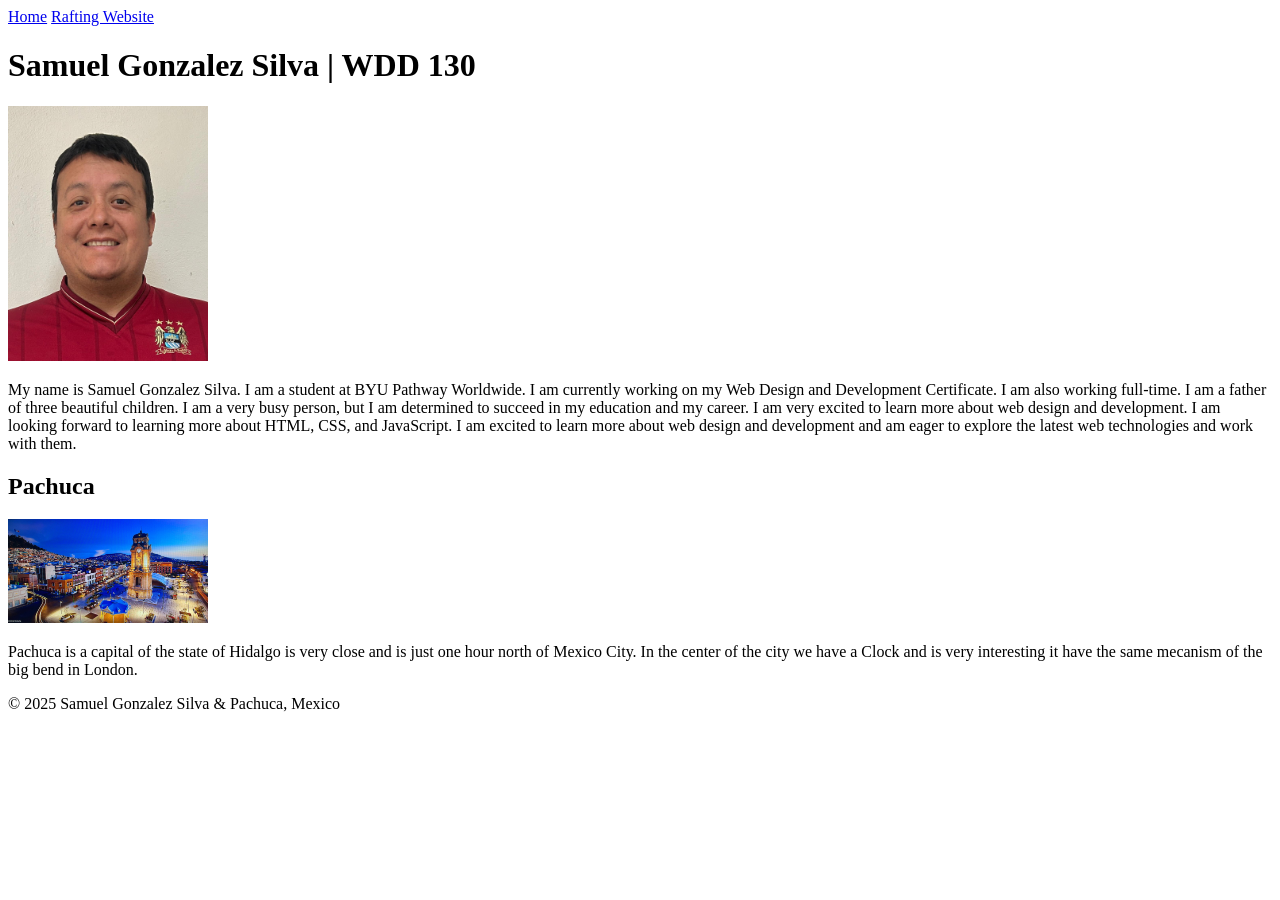
==== index.html @ eb9b6207 "add" ====
<!DOCTYPE html>
<html lang="en-us">

<head>
    <meta charset="UTF-8">
    <meta name="viewport" content="width=device-width, initial-scale=1.0">
    <title>Samuel Gonzalez Silva | WDD 130</title>
</head>

<body>
    <header>
        <nav>
            <a href="#">Home</a>
            <a href="wwr/">Rafting Website</a>
        </nav>
    </header>
    <main>
        <h1>Samuel Gonzalez Silva | WDD 130</h1>
        <img src="images/profile.jpeg" alt="Samuel Gonzalez Silva" width="200">
        <p>My name is Samuel Gonzalez Silva. I am a student at BYU Pathway Worldwide. I am currently working on my Web
            Design and Development Certificate. I am also working full-time. I am a father of three beautiful children.
            I am a very busy person, but I am determined to succeed in my education and my career. I am very excited to
            learn more about web design and development. I am looking forward to learning more about HTML, CSS, and
            JavaScript. I am excited to learn more about web design and development and am eager to explore the latest
            web technologies and work with them.</p>
    </main>
    <aside>
        <h2>Pachuca</h2>
        <img src="images/reloj.jpg" alt="Samuel Gonzalez Silva" width="200">
        <p>Pachuca is a capital of the state of Hidalgo is very close and is just one hour north of Mexico City. In the center of the city we have a Clock and is very interesting it have the same mecanism of the big bend in London.  </p>
    </aside>
    <footer>
        <p>&copy; 2025 Samuel Gonzalez Silva & Pachuca, Mexico</p>
    </footer>
</body>

</html>
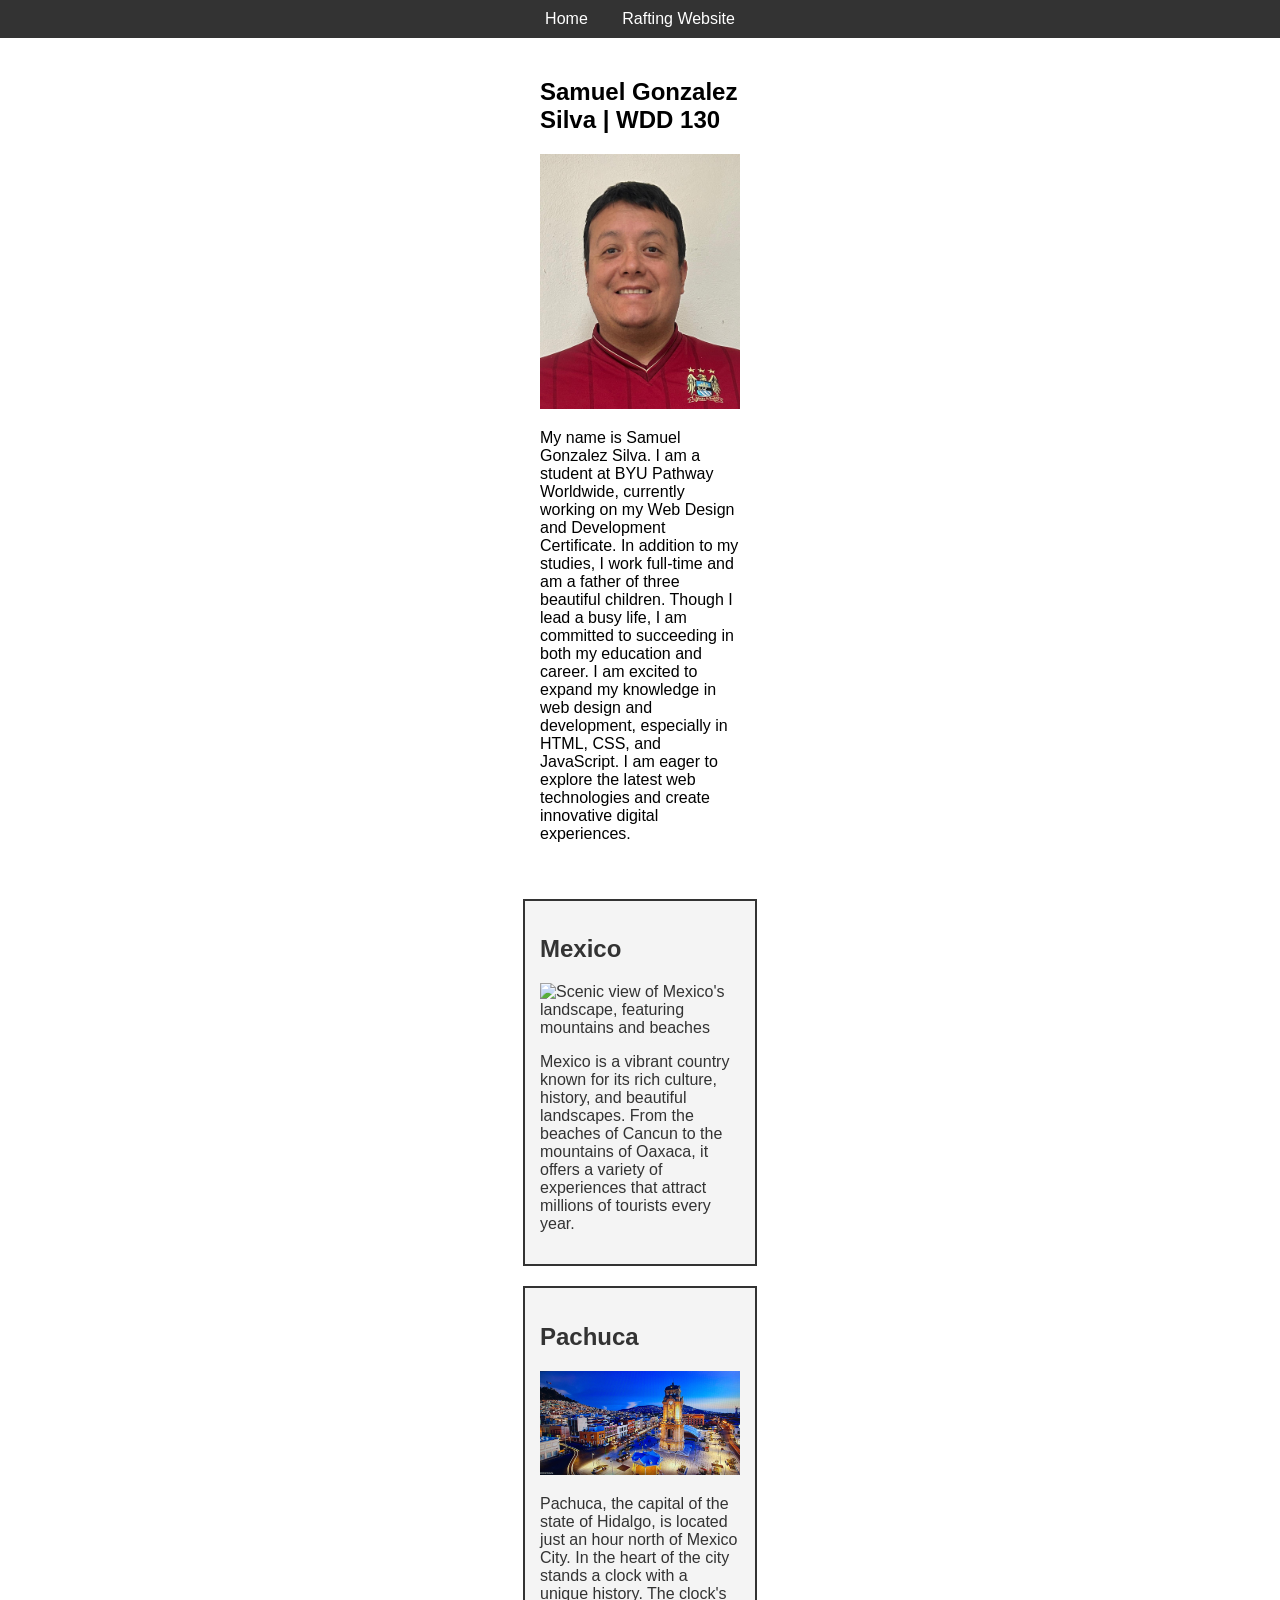
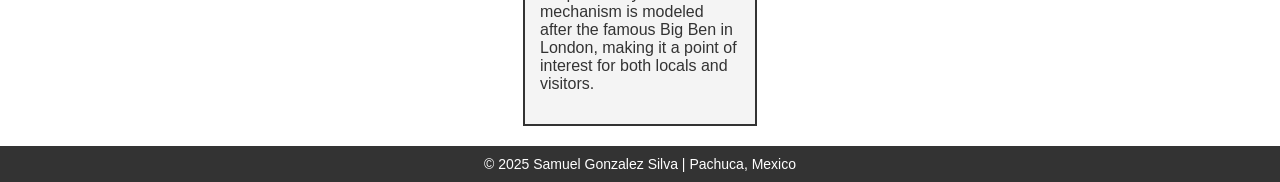
==== commit 069952b6: "more" ====
--- a/index.html
+++ b/index.html
@@ -1,37 +1,116 @@
 <!DOCTYPE html>
 <html lang="en-us">
-
 <head>
     <meta charset="UTF-8">
     <meta name="viewport" content="width=device-width, initial-scale=1.0">
     <title>Samuel Gonzalez Silva | WDD 130</title>
+    
+    <!-- Meta Tags -->
+    <meta name="description" content="Personal webpage of Samuel Gonzalez Silva, a student at BYU Pathway Worldwide pursuing a Web Design and Development Certificate. Learn more about his studies, career, and interests.">
+    <meta name="author" content="Samuel Gonzalez Silva">
+    
+    <!-- External CSS Link -->
+    <style>
+        /* General styling */
+        body {
+            font-family: Arial, sans-serif;
+            margin: 0;
+            padding: 0;
+        }
+
+        /* Limiting the width of the main content */
+        main {
+            max-width: 200px; /* You can adjust this value based on your preference */
+            margin: 0 auto; /* Centers the content horizontally */
+            padding: 20px;
+        }
+
+        /* Styling for the profile image */
+        .profile-image, .pachuca-image, .mexico-image {
+            max-width: 100%;
+            height: auto;
+        }
+
+        /* Header and Footer styling */
+        header, footer {
+            background-color: #333;
+            color: white;
+            padding: 10px 0;
+            text-align: center;
+        }
+
+        nav a {
+            color: white;
+            text-decoration: none;
+            margin: 0 15px;
+        }
+
+        footer p {
+            font-size: 14px;
+            margin: 0;
+        }
+
+        /* Styling for the aside element */
+        aside {
+            width: 200px; /* You can adjust the width as needed */
+            margin: 20px auto; /* Centers the aside horizontally with some space above and below */
+            border: 2px solid #333; /* Adds a solid border */
+            padding: 15px; /* Adds space inside the aside element */
+            background-color: #f4f4f4; /* Light gray background */
+            color: #333; /* Dark text color for better contrast */
+        }
+
+        /* Mobile-friendly responsive */
+        @media (max-width: 200px) {
+            main {
+                max-width: 100%; /* Ensures it uses full width on smaller screens */
+                padding: 10px;
+            }
+
+            aside {
+                width: 100%; /* Makes the aside take up the full width on small screens */
+                margin: 10px 0; /* Adds space around the aside */
+            }
+        }
+    </style>
 </head>
 
 <body>
     <header>
         <nav>
-            <a href="#">Home</a>
-            <a href="wwr/">Rafting Website</a>
+            <a href="#" title="Home">Home</a>
+            <a href="wwr/" title="Rafting Website">Rafting Website</a>
         </nav>
     </header>
+    
     <main>
-        <h1>Samuel Gonzalez Silva | WDD 130</h1>
-        <img src="images/profile.jpeg" alt="Samuel Gonzalez Silva" width="200">
-        <p>My name is Samuel Gonzalez Silva. I am a student at BYU Pathway Worldwide. I am currently working on my Web
-            Design and Development Certificate. I am also working full-time. I am a father of three beautiful children.
-            I am a very busy person, but I am determined to succeed in my education and my career. I am very excited to
-            learn more about web design and development. I am looking forward to learning more about HTML, CSS, and
-            JavaScript. I am excited to learn more about web design and development and am eager to explore the latest
-            web technologies and work with them.</p>
+        <section>
+            <h1>Samuel Gonzalez Silva | WDD 130</h1>
+            <img src="images/profile.jpeg" alt="Portrait of Samuel Gonzalez Silva, a student at BYU Pathway Worldwide" class="profile-image">
+            <p>My name is Samuel Gonzalez Silva. I am a student at BYU Pathway Worldwide, currently working on my Web Design and Development Certificate. In addition to my studies, I work full-time and am a father of three beautiful children. Though I lead a busy life, I am committed to succeeding in both my education and career. I am excited to expand my knowledge in web design and development, especially in HTML, CSS, and JavaScript. I am eager to explore the latest web technologies and create innovative digital experiences.</p>
+        </section>
     </main>
+    
+    <!-- New Aside Section for State/Country -->
     <aside>
-        <h2>Pachuca</h2>
-        <img src="images/reloj.jpg" alt="Samuel Gonzalez Silva" width="200">
-        <p>Pachuca is a capital of the state of Hidalgo is very close and is just one hour north of Mexico City. In the center of the city we have a Clock and is very interesting it have the same mecanism of the big bend in London.  </p>
+        <section>
+            <h2>Mexico</h2>
+            <img src="images/mexico.jpg" alt="Scenic view of Mexico's landscape, featuring mountains and beaches" class="mexico-image">
+            <p>Mexico is a vibrant country known for its rich culture, history, and beautiful landscapes. From the beaches of Cancun to the mountains of Oaxaca, it offers a variety of experiences that attract millions of tourists every year.</p>
+        </section>
     </aside>
+    
+    <aside>
+        <section>
+            <h2>Pachuca</h2>
+            <img src="images/reloj.jpg" alt="The clock in the center of Pachuca, Mexico, resembling Big Ben" class="pachuca-image">
+            <p>Pachuca, the capital of the state of Hidalgo, is located just an hour north of Mexico City. In the heart of the city stands a clock with a unique history. The clock's mechanism is modeled after the famous Big Ben in London, making it a point of interest for both locals and visitors.</p>
+        </section>
+    </aside>
+    
     <footer>
-        <p>&copy; 2025 Samuel Gonzalez Silva & Pachuca, Mexico</p>
+        <p>&copy; 2025 Samuel Gonzalez Silva | Pachuca, Mexico</p>
     </footer>
+
 </body>
-
-</html>+</html>
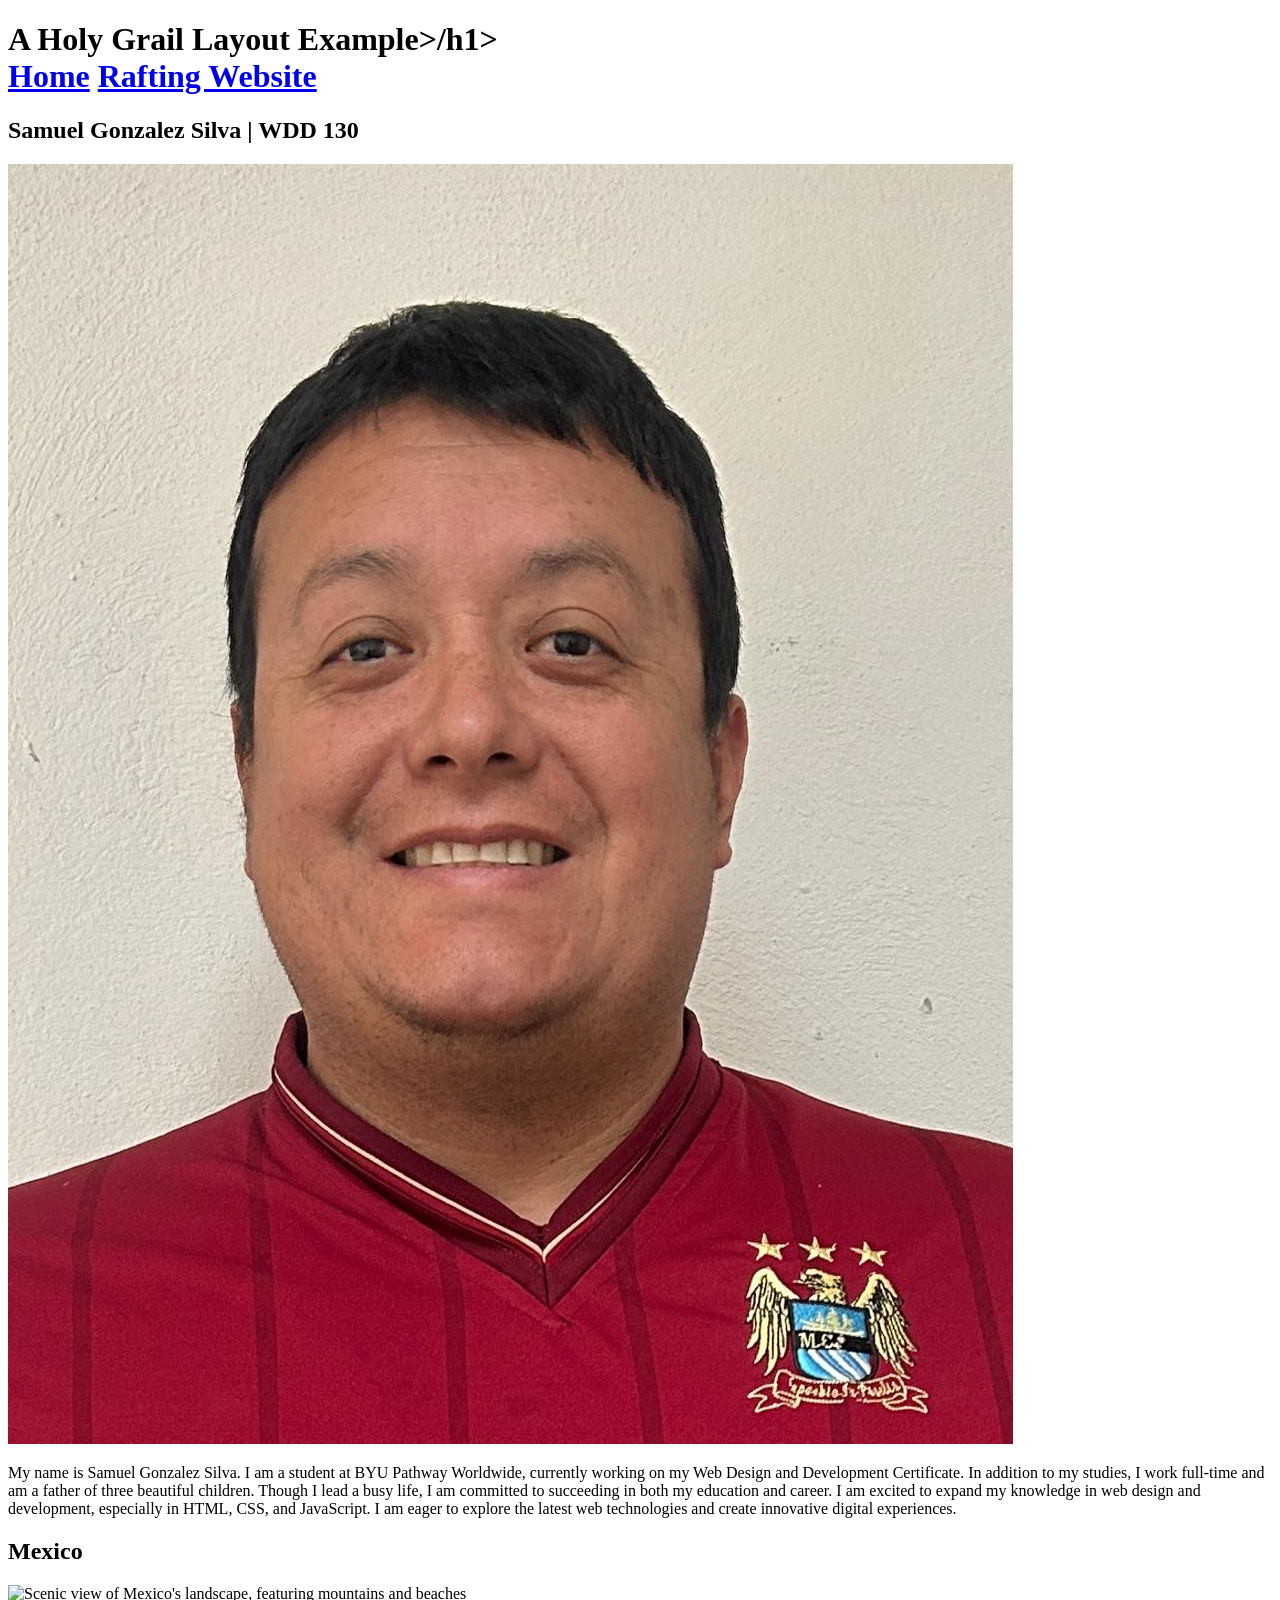
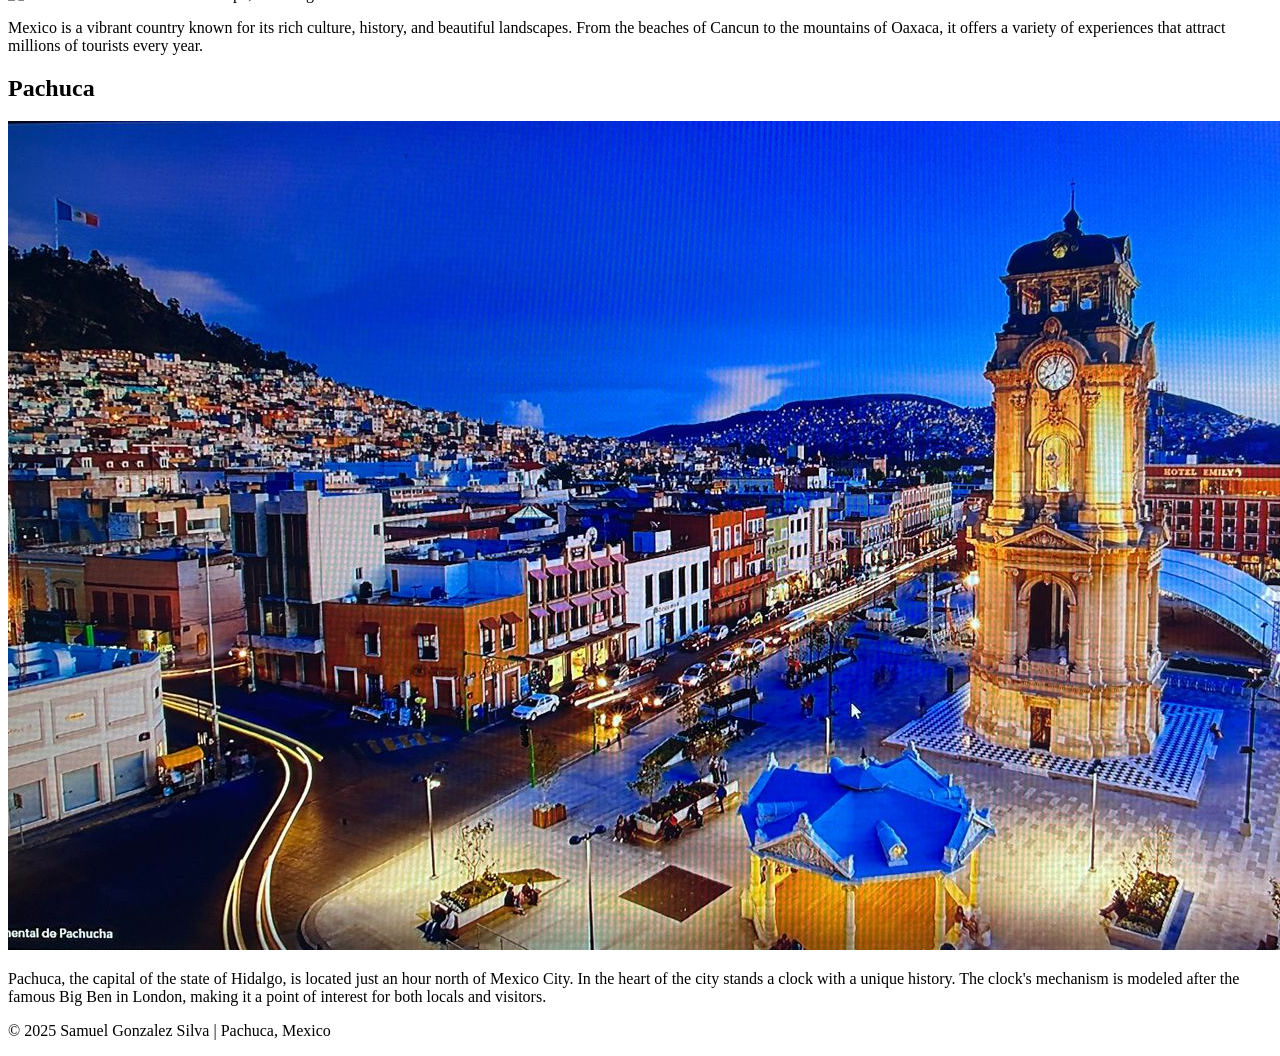
==== commit 207a92a7: "ADD" ====
--- a/index.html
+++ b/index.html
@@ -3,80 +3,13 @@
 <head>
     <meta charset="UTF-8">
     <meta name="viewport" content="width=device-width, initial-scale=1.0">
-    <title>Samuel Gonzalez Silva | WDD 130</title>
-    
-    <!-- Meta Tags -->
+    <title>Samuel Gonzalez Silva | Holy Grail Layout Exmple</title>
     <meta name="description" content="Personal webpage of Samuel Gonzalez Silva, a student at BYU Pathway Worldwide pursuing a Web Design and Development Certificate. Learn more about his studies, career, and interests.">
     <meta name="author" content="Samuel Gonzalez Silva">
     
-    <!-- External CSS Link -->
-    <style>
-        /* General styling */
-        body {
-            font-family: Arial, sans-serif;
-            margin: 0;
-            padding: 0;
-        }
-
-        /* Limiting the width of the main content */
-        main {
-            max-width: 200px; /* You can adjust this value based on your preference */
-            margin: 0 auto; /* Centers the content horizontally */
-            padding: 20px;
-        }
-
-        /* Styling for the profile image */
-        .profile-image, .pachuca-image, .mexico-image {
-            max-width: 100%;
-            height: auto;
-        }
-
-        /* Header and Footer styling */
-        header, footer {
-            background-color: #333;
-            color: white;
-            padding: 10px 0;
-            text-align: center;
-        }
-
-        nav a {
-            color: white;
-            text-decoration: none;
-            margin: 0 15px;
-        }
-
-        footer p {
-            font-size: 14px;
-            margin: 0;
-        }
-
-        /* Styling for the aside element */
-        aside {
-            width: 200px; /* You can adjust the width as needed */
-            margin: 20px auto; /* Centers the aside horizontally with some space above and below */
-            border: 2px solid #333; /* Adds a solid border */
-            padding: 15px; /* Adds space inside the aside element */
-            background-color: #f4f4f4; /* Light gray background */
-            color: #333; /* Dark text color for better contrast */
-        }
-
-        /* Mobile-friendly responsive */
-        @media (max-width: 200px) {
-            main {
-                max-width: 100%; /* Ensures it uses full width on smaller screens */
-                padding: 10px;
-            }
-
-            aside {
-                width: 100%; /* Makes the aside take up the full width on small screens */
-                margin: 10px 0; /* Adds space around the aside */
-            }
-        }
-    </style>
-</head>
-
 <body>
     <header>
+        <h1>A Holy Grail Layout Example>/h1>
         <nav>
             <a href="#" title="Home">Home</a>
             <a href="wwr/" title="Rafting Website">Rafting Website</a>
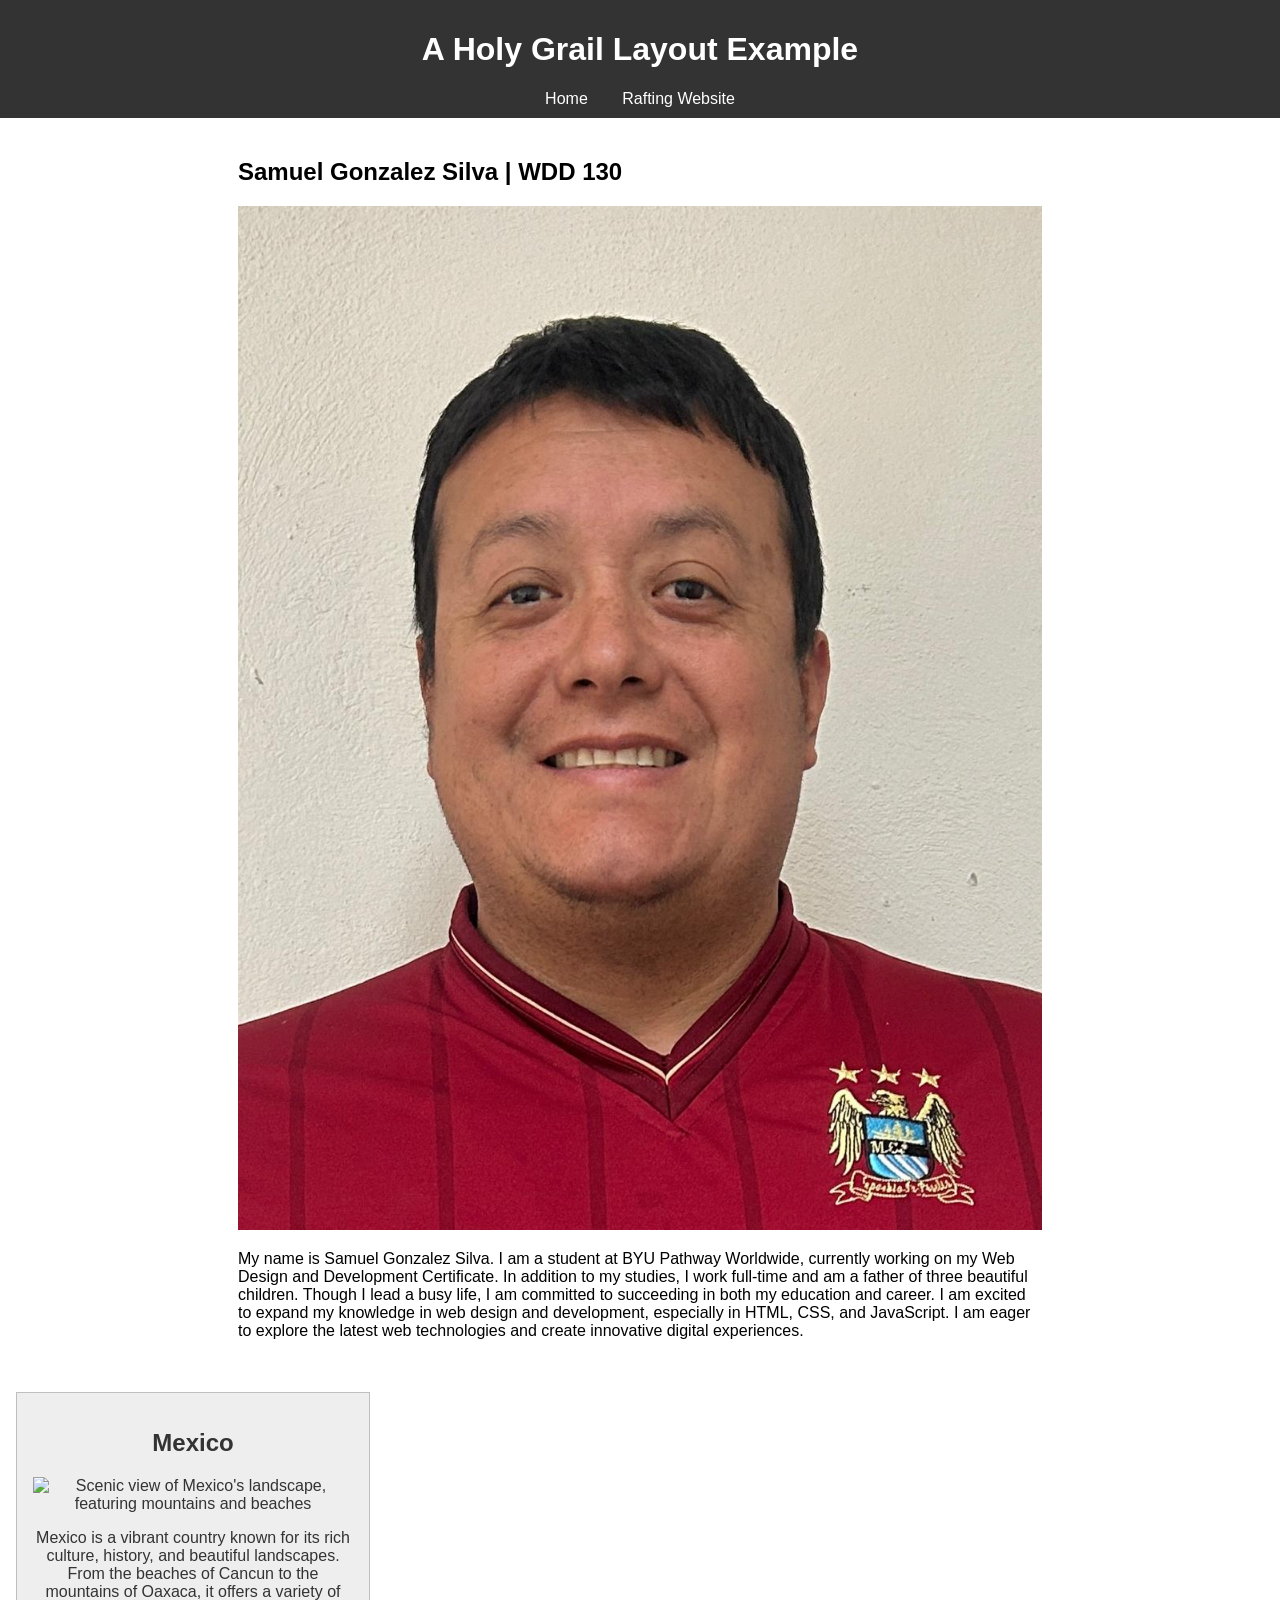
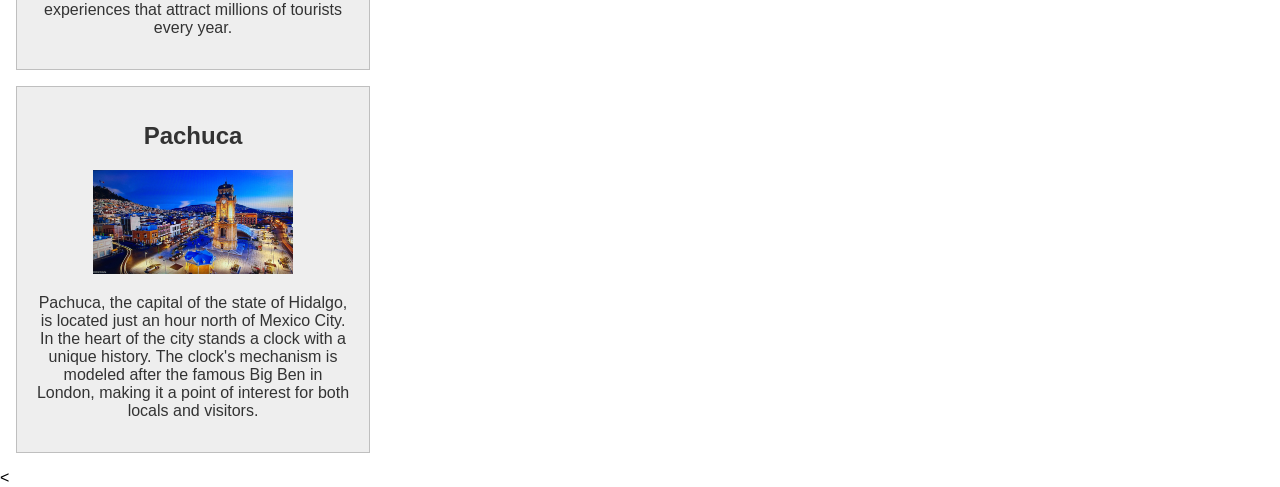
==== commit 53c8e4dc: "ADD 2" ====
--- a/index.html
+++ b/index.html
@@ -3,13 +3,74 @@
 <head>
     <meta charset="UTF-8">
     <meta name="viewport" content="width=device-width, initial-scale=1.0">
-    <title>Samuel Gonzalez Silva | Holy Grail Layout Exmple</title>
+    <title>Samuel Gonzalez Silva | Holy Grail Layout Example</title>
     <meta name="description" content="Personal webpage of Samuel Gonzalez Silva, a student at BYU Pathway Worldwide pursuing a Web Design and Development Certificate. Learn more about his studies, career, and interests.">
     <meta name="author" content="Samuel Gonzalez Silva">
-    
+    <style>
+        /* General styling */
+        body {
+            font-family: Arial, sans-serif;
+            margin: 0;
+            padding: 0;
+        }
+
+        /* Header styling */
+        header {
+            background-color: #333;
+            color: white;
+            padding: 10px 0;
+            text-align: center;
+        }
+
+        nav a {
+            color: white;
+            text-decoration: none;
+            margin: 0 15px;
+        }
+
+        /* Main content styling */
+        main {
+            max-width: 804px;
+            margin: 0 auto;
+            padding: 20px;
+        }
+
+        /* Profile image styling */
+        .profile-image {
+            max-width: 100%;
+            height: auto;
+        }
+
+        /* Aside element styling */
+        aside {
+            width: 20rem;
+            margin: 1rem;
+            border: 1px solid rgba(0, 0, 0, 0.2);
+            padding: 1rem;
+            background-color: #eee;
+            color: #333;
+            text-align: center;
+        }
+
+        aside img { 
+            width: 200px;
+            height: auto;
+        }
+
+        /* Footer styling */
+        footer {
+            margin-top: 15px;
+            border-top: 1px solid #000;
+            text-align: center;
+            padding: 10px;
+            background-color: #333;
+            color: white;
+        }
+    </style>
+</head>
 <body>
     <header>
-        <h1>A Holy Grail Layout Example>/h1>
+        <h1>A Holy Grail Layout Example</h1>
         <nav>
             <a href="#" title="Home">Home</a>
             <a href="wwr/" title="Rafting Website">Rafting Website</a>
@@ -24,7 +85,6 @@
         </section>
     </main>
     
-    <!-- New Aside Section for State/Country -->
     <aside>
         <section>
             <h2>Mexico</h2>
@@ -32,7 +92,7 @@
             <p>Mexico is a vibrant country known for its rich culture, history, and beautiful landscapes. From the beaches of Cancun to the mountains of Oaxaca, it offers a variety of experiences that attract millions of tourists every year.</p>
         </section>
     </aside>
-    
+
     <aside>
         <section>
             <h2>Pachuca</h2>
@@ -40,10 +100,5 @@
             <p>Pachuca, the capital of the state of Hidalgo, is located just an hour north of Mexico City. In the heart of the city stands a clock with a unique history. The clock's mechanism is modeled after the famous Big Ben in London, making it a point of interest for both locals and visitors.</p>
         </section>
     </aside>
-    
-    <footer>
-        <p>&copy; 2025 Samuel Gonzalez Silva | Pachuca, Mexico</p>
-    </footer>
 
-</body>
-</html>
+    <
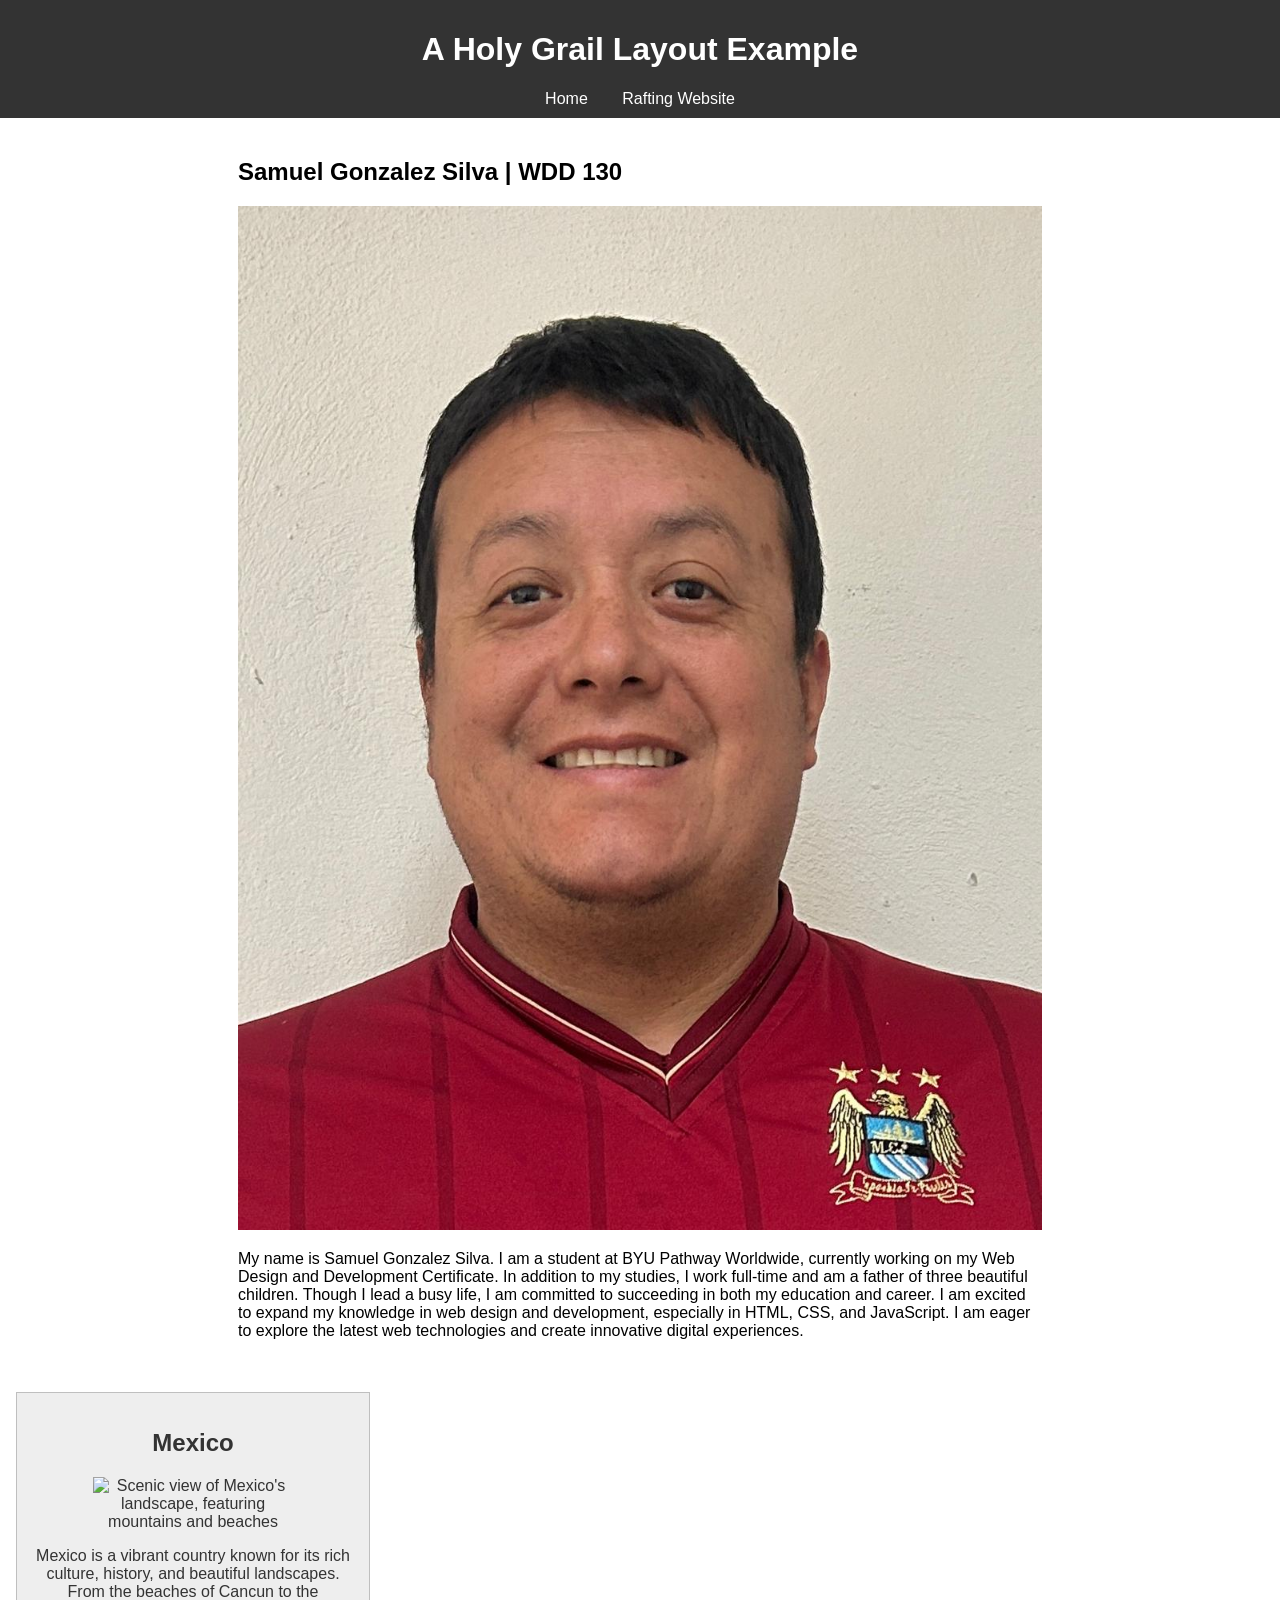
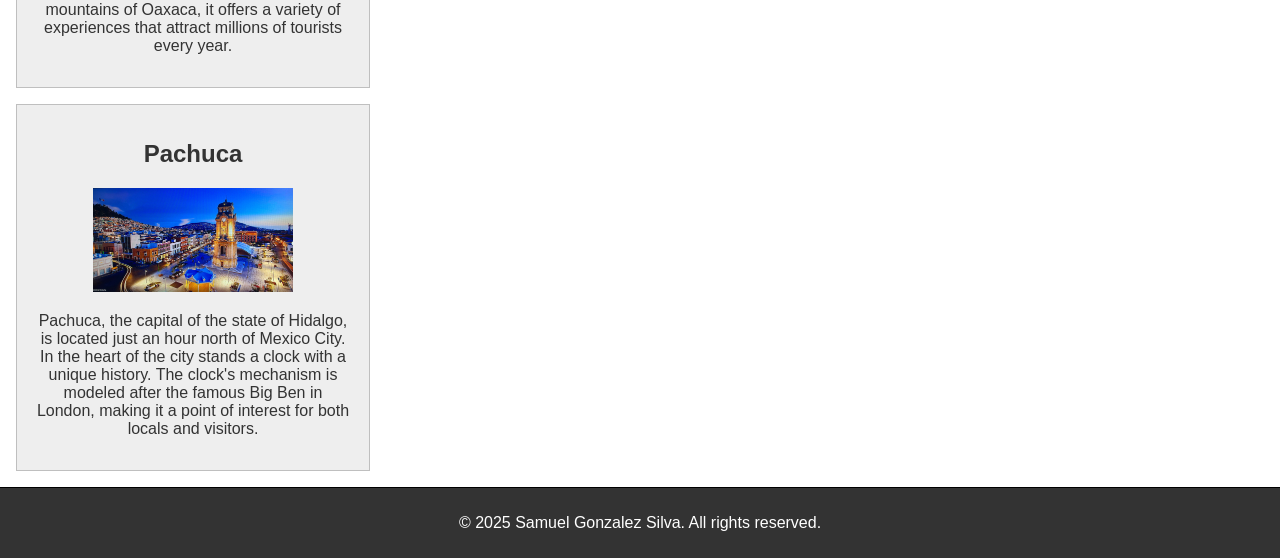
==== commit b6569ed7: "more" ====
--- a/index.html
+++ b/index.html
@@ -7,14 +7,14 @@
     <meta name="description" content="Personal webpage of Samuel Gonzalez Silva, a student at BYU Pathway Worldwide pursuing a Web Design and Development Certificate. Learn more about his studies, career, and interests.">
     <meta name="author" content="Samuel Gonzalez Silva">
     <style>
-        /* General styling */
+        
         body {
             font-family: Arial, sans-serif;
             margin: 0;
             padding: 0;
         }
 
-        /* Header styling */
+        
         header {
             background-color: #333;
             color: white;
@@ -28,20 +28,25 @@
             margin: 0 15px;
         }
 
-        /* Main content styling */
+       
         main {
             max-width: 804px;
             margin: 0 auto;
             padding: 20px;
         }
 
-        /* Profile image styling */
-        .profile-image {
+        
+        main img {
             max-width: 100%;
             height: auto;
         }
 
-        /* Aside element styling */
+        
+        p {
+            padding: 0px; 
+        }
+
+        
         aside {
             width: 20rem;
             margin: 1rem;
@@ -52,16 +57,19 @@
             text-align: center;
         }
 
-        aside img { 
-            width: 200px;
+        
+        aside img {
+            width: 100%;
             height: auto;
+            max-width: 200px; 
+            margin: 0 auto; 
         }
 
-        /* Footer styling */
+        
         footer {
-            margin-top: 15px;
-            border-top: 1px solid #000;
-            text-align: center;
+            margin-top: 15px; 
+            border-top: 1px solid #000; 
+            text-align: center; 
             padding: 10px;
             background-color: #333;
             color: white;
@@ -101,4 +109,9 @@
         </section>
     </aside>
 
-    <
+    <footer>
+        <p>&copy; 2025 Samuel Gonzalez Silva. All rights reserved.</p>
+    </footer>
+</body>
+</html>
+
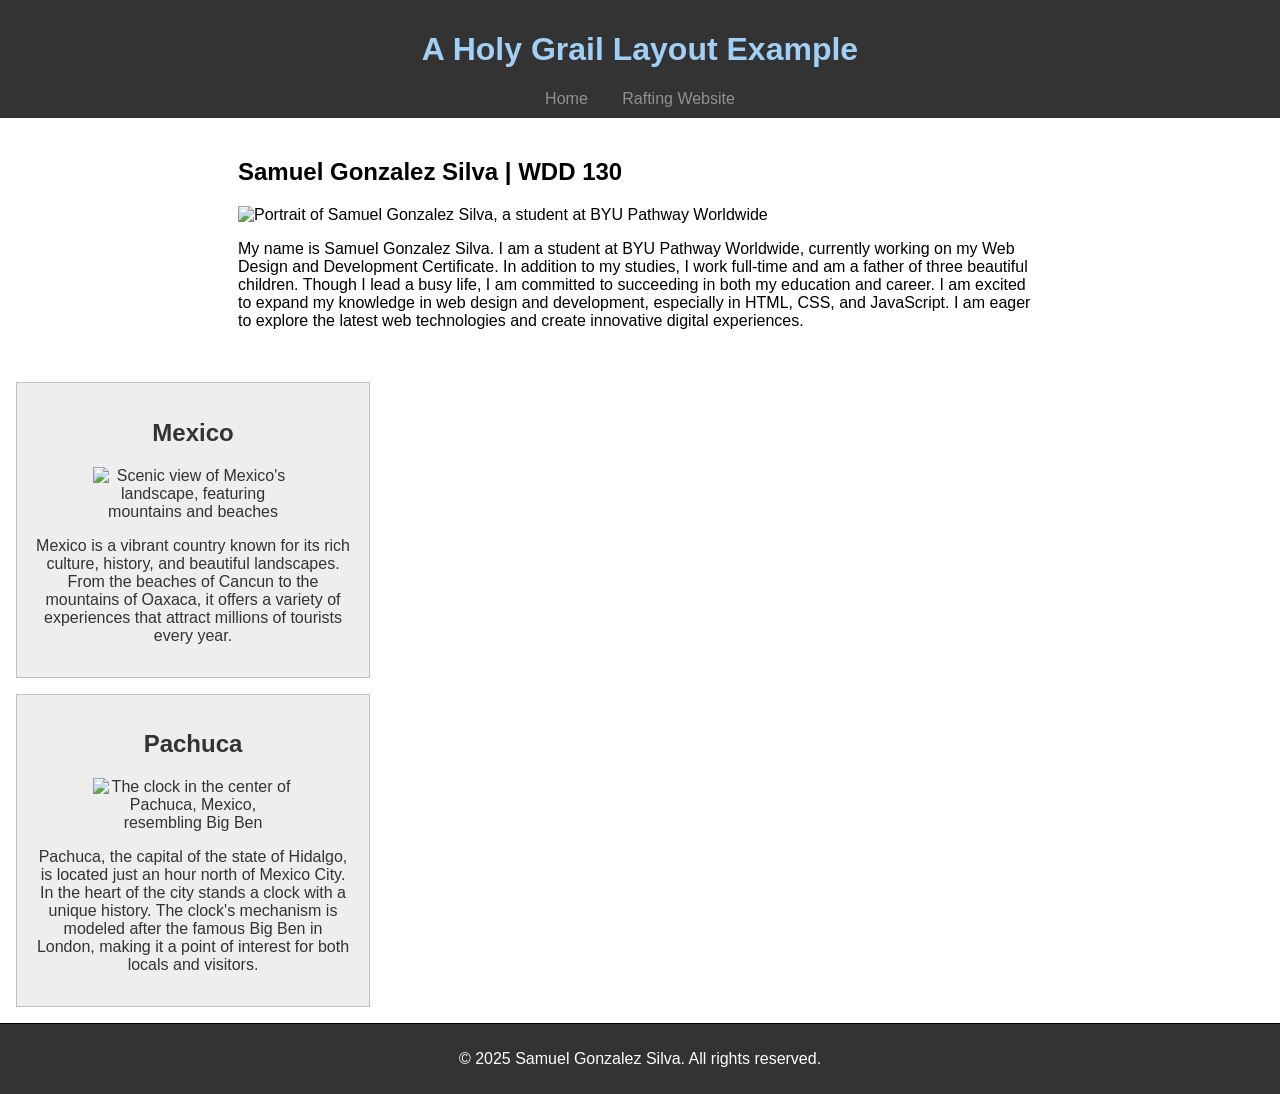
==== commit 7c17975b: "more" ====
--- a/index.html
+++ b/index.html
@@ -17,13 +17,13 @@
         
         header {
             background-color: #333;
-            color: white;
+            color: rgb(161, 207, 245);
             padding: 10px 0;
             text-align: center;
         }
 
         nav a {
-            color: white;
+            color: rgb(148, 144, 144);
             text-decoration: none;
             margin: 0 15px;
         }
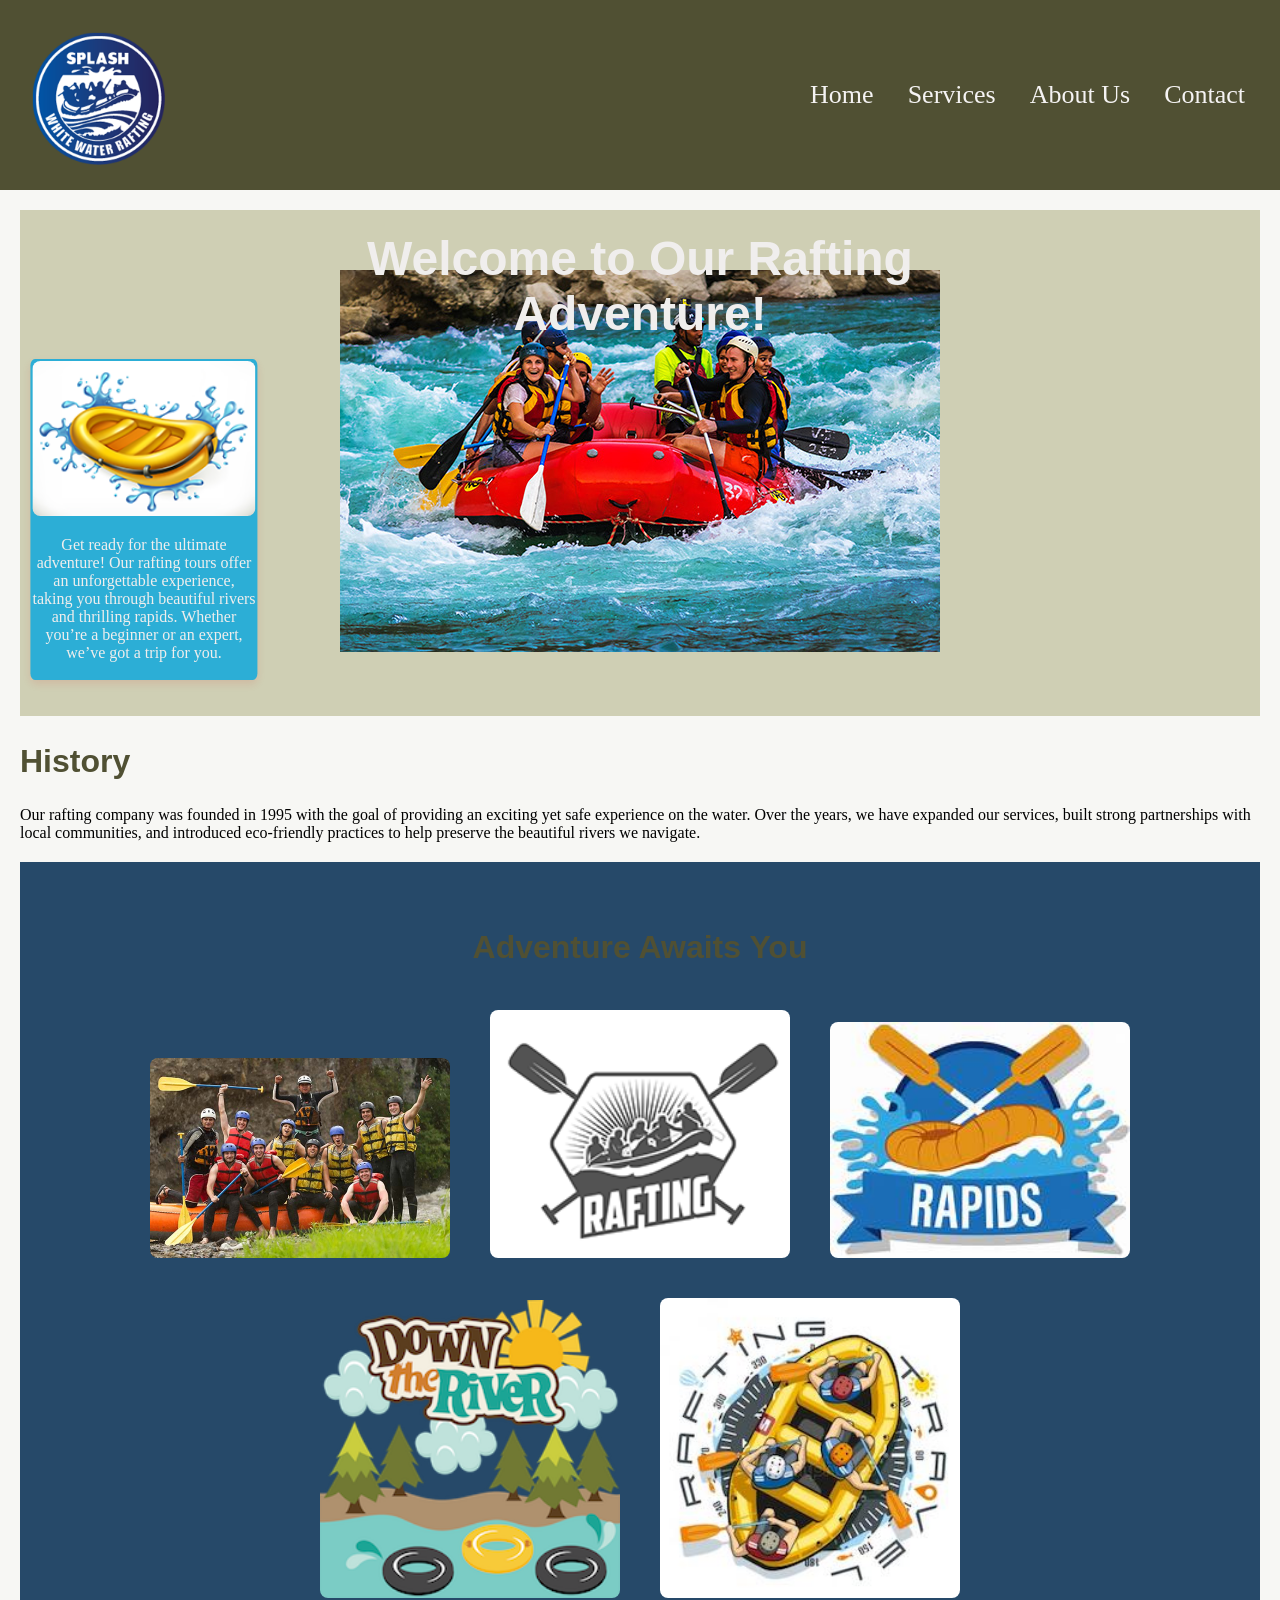
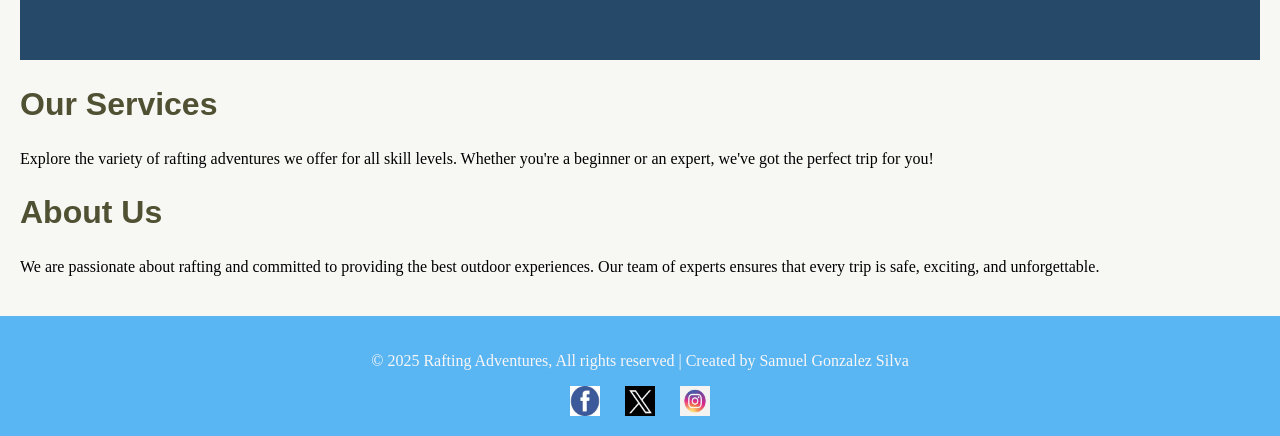
==== commit e87223b2: "14" ====
--- a/index.html
+++ b/index.html
@@ -1,117 +1,243 @@
 <!DOCTYPE html>
-<html lang="en-us">
+<html lang="en">
+
 <head>
     <meta charset="UTF-8">
     <meta name="viewport" content="width=device-width, initial-scale=1.0">
-    <title>Samuel Gonzalez Silva | Holy Grail Layout Example</title>
-    <meta name="description" content="Personal webpage of Samuel Gonzalez Silva, a student at BYU Pathway Worldwide pursuing a Web Design and Development Certificate. Learn more about his studies, career, and interests.">
-    <meta name="author" content="Samuel Gonzalez Silva">
+    <title>Wireframe Page</title>
+
+    <meta name="description" content="Wireframe for Rafting Adventure website. Explore our services, history, and more!">
+    <link href="stylesheet">
+    <link href="stylesheet">
+
+    
     <style>
-        
+        :root {
+            --primary-color: #505033;
+            --secondary-color: #264969;
+            --accent1-color: #CFCFB4;
+            --accent2-color: #b4cde4;
+            --background-color: #f7f7f4;
+            --footer-background: #59b6f3;
+            --footer-text-color: rgb(250, 246, 246);
+        }
+
         body {
-            font-family: Arial, sans-serif;
+            font-family: 'Lora', serif;
             margin: 0;
             padding: 0;
-        }
-
-        
-        header {
-            background-color: #333;
-            color: rgb(161, 207, 245);
-            padding: 10px 0;
-            text-align: center;
+            background-color: var(--background-color);
+        }
+
+        h1, h2, h3 {
+            font-family: 'Bebas Neue', sans-serif;
+        }
+
+                header {
+            display: flex;
+            justify-content: space-between;
+            align-items: center;
+            padding: 20px;
+            background-color: var(--primary-color);
+        }
+
+        header img {
+            max-width: 150px;  /Adjust based on your logo size /
         }
 
         nav a {
-            color: rgb(148, 144, 144);
+            color: rgb(245, 243, 243);
             text-decoration: none;
             margin: 0 15px;
-        }
-
-       
+            font-size: 26px;
+        }
+
+        nav a:hover {
+            text-decoration: underline;
+        }
+
+        
         main {
-            max-width: 804px;
-            margin: 0 auto;
             padding: 20px;
         }
 
-        
-        main img {
-            max-width: 100%;
+            .hero {
+            background-color: var(--accent1-color);
+            color: rgb(240, 238, 237);
+            padding: 60px 20px;
+            text-align: center;
+            position: relative; 
+        }
+
+        .hero h1 {
+            font-size: 3rem;
+            position: absolute; 
+            top: 15%;
+            left: 50%;
+            transform: translate(-50%, -50%);
+            margin: 0;
+        }
+
+        .hero img {
+            max-width: 100%; 
             height: auto;
         }
 
-        
-        p {
-            padding: 0px; 
-        }
-
-        
-        aside {
-            width: 20rem;
-            margin: 1rem;
-            border: 1px solid rgba(0, 0, 0, 0.2);
-            padding: 1rem;
-            background-color: #eee;
-            color: #333;
-            text-align: center;
-        }
-
-        
-        aside img {
+        article {
+            margin: 2px 0;
+            background-color: #2caed6;
+            padding: 2px;
+            border-radius: 2%;
+            box-shadow: 0 4px 8px rgba(218, 12, 12, 0.1);
+            position: absolute; 
+            top: 29%;  
+            left: 10%;
+            transform: translateX(-50%);
+            width: 18%; 
+        }
+
+        article img {
             width: 100%;
             height: auto;
-            max-width: 200px; 
-            margin: 0 auto; 
-        }
-
-        
-        footer {
-            margin-top: 15px; 
-            border-top: 1px solid #000; 
-            text-align: center; 
-            padding: 10px;
-            background-color: #333;
-            color: white;
-        }
+            border-radius: 8px;
+        }
+
+        section {
+            margin: 20px 0;
+        }
+
+        section h2 {
+            color: var(--primary-color);
+            font-size: 2rem;
+        }
+
+            .adventure-section {
+            background-color: var(--secondary-color);
+            padding: 40px 20px;
+            color: rgb(10, 10, 10);
+            text-align: center;
+        }
+
+        .adventure-section img {
+            width: 25%;
+            height: auto;
+            margin: 18px;
+            border-radius: 8px;
+        }
+
+            footer {
+            background-color: var(--footer-background);
+            color: var(--footer-text-color);
+            padding: 20px;
+            text-align: center;
+        }
+
+        footer a {
+            color: var(--footer-text-color);
+            text-decoration: none;
+            margin: 0 10px;
+            font-size: 20px;
+        }
+
+        footer a:hover {
+            text-decoration: underline;
+        }
+
+        
+        footer a img {
+            width: 30px;
+            height: 30px;
+            vertical-align: middle;
+        }
+
+        footer a {
+            text-decoration: none; 
+        }
+
+        footer a:hover {
+            text-decoration: none; 
+        }
+
     </style>
 </head>
+
 <body>
+
+    
     <header>
-        <h1>A Holy Grail Layout Example</h1>
+        
+        <img src="images/z-splash.jpg" alt="Rafting Logo">
+
+        
         <nav>
             <a href="#" title="Home">Home</a>
-            <a href="wwr/" title="Rafting Website">Rafting Website</a>
+            <a href="#" title="Services">Services</a>
+            <a href="#" title="About Us">About Us</a>
+            <a href="#" title="Contact">Contact</a>
         </nav>
     </header>
+
     
     <main>
+        
+        <div class="hero">
+            
+            <img src="images/awesome.jpg" alt="Rafting Adventure">
+            <h1>Welcome to Our Rafting Adventure!</h1>
+            
+            
+            <article>
+                <img src="images/splash.jpg" alt="Exciting Rafting Experience">
+                <p>Get ready for the ultimate adventure! Our rafting tours offer an unforgettable experience, taking you through beautiful rivers and thrilling rapids. Whether you’re a beginner or an expert, we’ve got a trip for you.</p>
+            </article>
+        </div>
+
+        
         <section>
-            <h1>Samuel Gonzalez Silva | WDD 130</h1>
-            <img src="images/profile.jpeg" alt="Portrait of Samuel Gonzalez Silva, a student at BYU Pathway Worldwide" class="profile-image">
-            <p>My name is Samuel Gonzalez Silva. I am a student at BYU Pathway Worldwide, currently working on my Web Design and Development Certificate. In addition to my studies, I work full-time and am a father of three beautiful children. Though I lead a busy life, I am committed to succeeding in both my education and career. I am excited to expand my knowledge in web design and development, especially in HTML, CSS, and JavaScript. I am eager to explore the latest web technologies and create innovative digital experiences.</p>
+            <h2>History</h2>
+            <p>Our rafting company was founded in 1995 with the goal of providing an exciting yet safe experience on the water. Over the years, we have expanded our services, built strong partnerships with local communities, and introduced eco-friendly practices to help preserve the beautiful rivers we navigate.</p>
+        </section>
+
+        
+        <section class="adventure-section">
+            <h2>Adventure Awaits You</h2>
+            <div>
+                <img src="images/fun.jpg" alt="Adventure 1">
+                <img src="images/rafting.jpg" alt="Adventure 2">
+                <img src="images/rapids.jpg" alt="Adventure 3">
+                <img src="images/river.jpg" alt="Adventure 4">
+                <img src="images/team.jpg" alt="Adventure 5">
+            </div>
+        </section>
+
+        
+        <section>
+            <h2>Our Services</h2>
+            <p>Explore the variety of rafting adventures we offer for all skill levels. Whether you're a beginner or an expert, we've got the perfect trip for you!</p>
+        </section>
+
+        
+        <section>
+            <h2>About Us</h2>
+            <p>We are passionate about rafting and committed to providing the best outdoor experiences. Our team of experts ensures that every trip is safe, exciting, and unforgettable.</p>
         </section>
     </main>
-    
-    <aside>
-        <section>
-            <h2>Mexico</h2>
-            <img src="images/mexico.jpg" alt="Scenic view of Mexico's landscape, featuring mountains and beaches" class="mexico-image">
-            <p>Mexico is a vibrant country known for its rich culture, history, and beautiful landscapes. From the beaches of Cancun to the mountains of Oaxaca, it offers a variety of experiences that attract millions of tourists every year.</p>
-        </section>
-    </aside>
-
-    <aside>
-        <section>
-            <h2>Pachuca</h2>
-            <img src="images/reloj.jpg" alt="The clock in the center of Pachuca, Mexico, resembling Big Ben" class="pachuca-image">
-            <p>Pachuca, the capital of the state of Hidalgo, is located just an hour north of Mexico City. In the heart of the city stands a clock with a unique history. The clock's mechanism is modeled after the famous Big Ben in London, making it a point of interest for both locals and visitors.</p>
-        </section>
-    </aside>
-
+
+   
     <footer>
-        <p>&copy; 2025 Samuel Gonzalez Silva. All rights reserved.</p>
+        <p>&copy; 2025 Rafting Adventures, All rights reserved | Created by Samuel Gonzalez Silva</p>
+        
+        <a href="#" title="Facebook">
+            <img src="images/face.jpg" alt="Facebook">
+        </a>
+        <a href="#" title="Twitter">
+            <img src="images/x.jpg" alt="Twitter">
+        </a>
+        <a href="#" title="Instagram">
+            <img src="images/Ig.jpg" alt="Instagram">
+        </a>
     </footer>
+
 </body>
+
 </html>
-
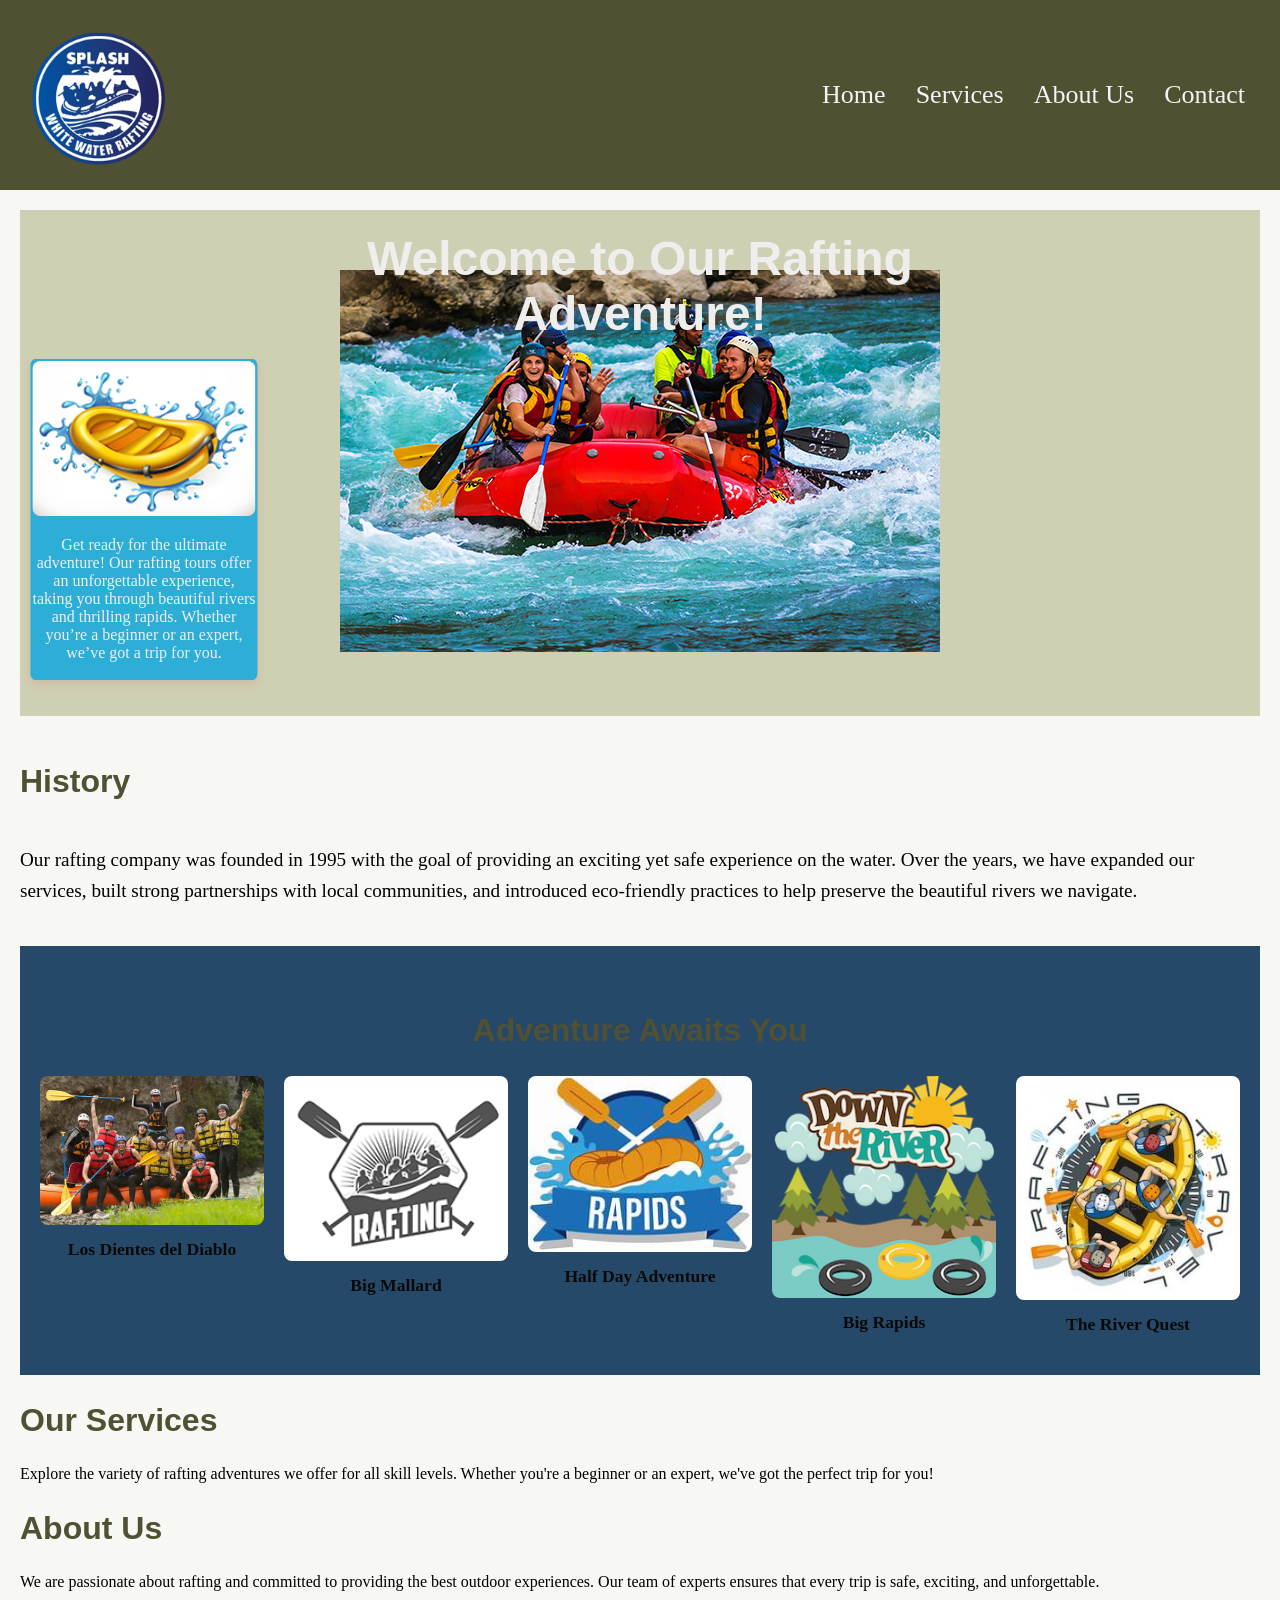
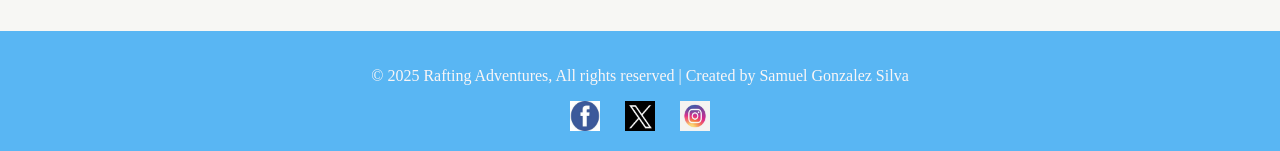
==== commit d8cc641f: "20" ====
--- a/index.html
+++ b/index.html
@@ -5,12 +5,10 @@
     <meta charset="UTF-8">
     <meta name="viewport" content="width=device-width, initial-scale=1.0">
     <title>Wireframe Page</title>
-
     <meta name="description" content="Wireframe for Rafting Adventure website. Explore our services, history, and more!">
     <link href="stylesheet">
     <link href="stylesheet">
 
-    
     <style>
         :root {
             --primary-color: #505033;
@@ -33,16 +31,24 @@
             font-family: 'Bebas Neue', sans-serif;
         }
 
-                header {
-            display: flex;
-            justify-content: space-between;
+    
+        header {
+            display: grid;
+            grid-template-columns: 150px 1fr;
             align-items: center;
             padding: 20px;
             background-color: var(--primary-color);
         }
 
         header img {
-            max-width: 150px;  /Adjust based on your logo size /
+            max-width: 100%;
+            height: auto;
+        }
+
+    
+        nav {
+            display: flex;
+            justify-content: flex-end;
         }
 
         nav a {
@@ -56,22 +62,22 @@
             text-decoration: underline;
         }
 
-        
         main {
             padding: 20px;
         }
 
-            .hero {
+        
+        .hero {
             background-color: var(--accent1-color);
             color: rgb(240, 238, 237);
             padding: 60px 20px;
             text-align: center;
-            position: relative; 
+            position: relative;
         }
 
         .hero h1 {
             font-size: 3rem;
-            position: absolute; 
+            position: absolute;
             top: 15%;
             left: 50%;
             transform: translate(-50%, -50%);
@@ -79,7 +85,7 @@
         }
 
         .hero img {
-            max-width: 100%; 
+            max-width: 100%;
             height: auto;
         }
 
@@ -89,11 +95,11 @@
             padding: 2px;
             border-radius: 2%;
             box-shadow: 0 4px 8px rgba(218, 12, 12, 0.1);
-            position: absolute; 
-            top: 29%;  
+            position: absolute;
+            top: 29%;
             left: 10%;
             transform: translateX(-50%);
-            width: 18%; 
+            width: 18%;
         }
 
         article img {
@@ -111,21 +117,53 @@
             font-size: 2rem;
         }
 
-            .adventure-section {
+        .history-section {
+            display: flex;
+            flex-direction: column;
+            justify-content: center;
+            align-items: flex-start;
+        }
+
+        .history-section p {
+            font-size: 1.2rem;
+            line-height: 1.6;
+        }
+
+        
+        .adventure-section {
             background-color: var(--secondary-color);
             padding: 40px 20px;
             color: rgb(10, 10, 10);
             text-align: center;
         }
 
+        .adventure-section .adventure-images {
+            display: grid;
+            grid-template-columns: repeat(5, 1fr);
+            gap: 20px;
+            justify-items: center;
+        }
+
+        .adventure-section figure {
+            margin: 0;
+            position: relative;
+            width: 100%;
+        }
+
         .adventure-section img {
-            width: 25%;
-            height: auto;
-            margin: 18px;
+            width: 100%;
+            height: auto;
             border-radius: 8px;
         }
 
-            footer {
+        .adventure-section figcaption {
+            text-align: center;
+            margin-top: 10px;
+            font-size: 1.1rem;
+            font-weight: bold;
+        }
+
+        footer {
             background-color: var(--footer-background);
             color: var(--footer-text-color);
             padding: 20px;
@@ -143,32 +181,18 @@
             text-decoration: underline;
         }
 
-        
         footer a img {
             width: 30px;
             height: 30px;
             vertical-align: middle;
         }
-
-        footer a {
-            text-decoration: none; 
-        }
-
-        footer a:hover {
-            text-decoration: none; 
-        }
-
     </style>
 </head>
 
 <body>
 
-    
     <header>
-        
         <img src="images/z-splash.jpg" alt="Rafting Logo">
-
-        
         <nav>
             <a href="#" title="Home">Home</a>
             <a href="#" title="Services">Services</a>
@@ -177,56 +201,61 @@
         </nav>
     </header>
 
-    
     <main>
-        
+
         <div class="hero">
-            
             <img src="images/awesome.jpg" alt="Rafting Adventure">
             <h1>Welcome to Our Rafting Adventure!</h1>
-            
-            
             <article>
                 <img src="images/splash.jpg" alt="Exciting Rafting Experience">
                 <p>Get ready for the ultimate adventure! Our rafting tours offer an unforgettable experience, taking you through beautiful rivers and thrilling rapids. Whether you’re a beginner or an expert, we’ve got a trip for you.</p>
             </article>
         </div>
 
-        
-        <section>
+        <section class="history-section">
             <h2>History</h2>
             <p>Our rafting company was founded in 1995 with the goal of providing an exciting yet safe experience on the water. Over the years, we have expanded our services, built strong partnerships with local communities, and introduced eco-friendly practices to help preserve the beautiful rivers we navigate.</p>
         </section>
 
-        
         <section class="adventure-section">
             <h2>Adventure Awaits You</h2>
-            <div>
-                <img src="images/fun.jpg" alt="Adventure 1">
-                <img src="images/rafting.jpg" alt="Adventure 2">
-                <img src="images/rapids.jpg" alt="Adventure 3">
-                <img src="images/river.jpg" alt="Adventure 4">
-                <img src="images/team.jpg" alt="Adventure 5">
+            <div class="adventure-images">
+                <figure>
+                    <img src="images/fun.jpg" alt="Los Dientes del Diablo">
+                    <figcaption>Los Dientes del Diablo</figcaption>
+                </figure>
+                <figure>
+                    <img src="images/rafting.jpg" alt="Big Mallard">
+                    <figcaption>Big Mallard</figcaption>
+                </figure>
+                <figure>
+                    <img src="images/rapids.jpg" alt="Half Day Adventure">
+                    <figcaption>Half Day Adventure</figcaption>
+                </figure>
+                <figure>
+                    <img src="images/river.jpg" alt="Big Rapids">
+                    <figcaption>Big Rapids</figcaption>
+                </figure>
+                <figure>
+                    <img src="images/team.jpg" alt="The River Quest">
+                    <figcaption>The River Quest</figcaption>
+                </figure>
             </div>
         </section>
 
-        
         <section>
             <h2>Our Services</h2>
             <p>Explore the variety of rafting adventures we offer for all skill levels. Whether you're a beginner or an expert, we've got the perfect trip for you!</p>
         </section>
 
-        
         <section>
             <h2>About Us</h2>
             <p>We are passionate about rafting and committed to providing the best outdoor experiences. Our team of experts ensures that every trip is safe, exciting, and unforgettable.</p>
         </section>
     </main>
 
-   
     <footer>
         <p>&copy; 2025 Rafting Adventures, All rights reserved | Created by Samuel Gonzalez Silva</p>
-        
         <a href="#" title="Facebook">
             <img src="images/face.jpg" alt="Facebook">
         </a>
@@ -241,3 +270,4 @@
 </body>
 
 </html>
+
